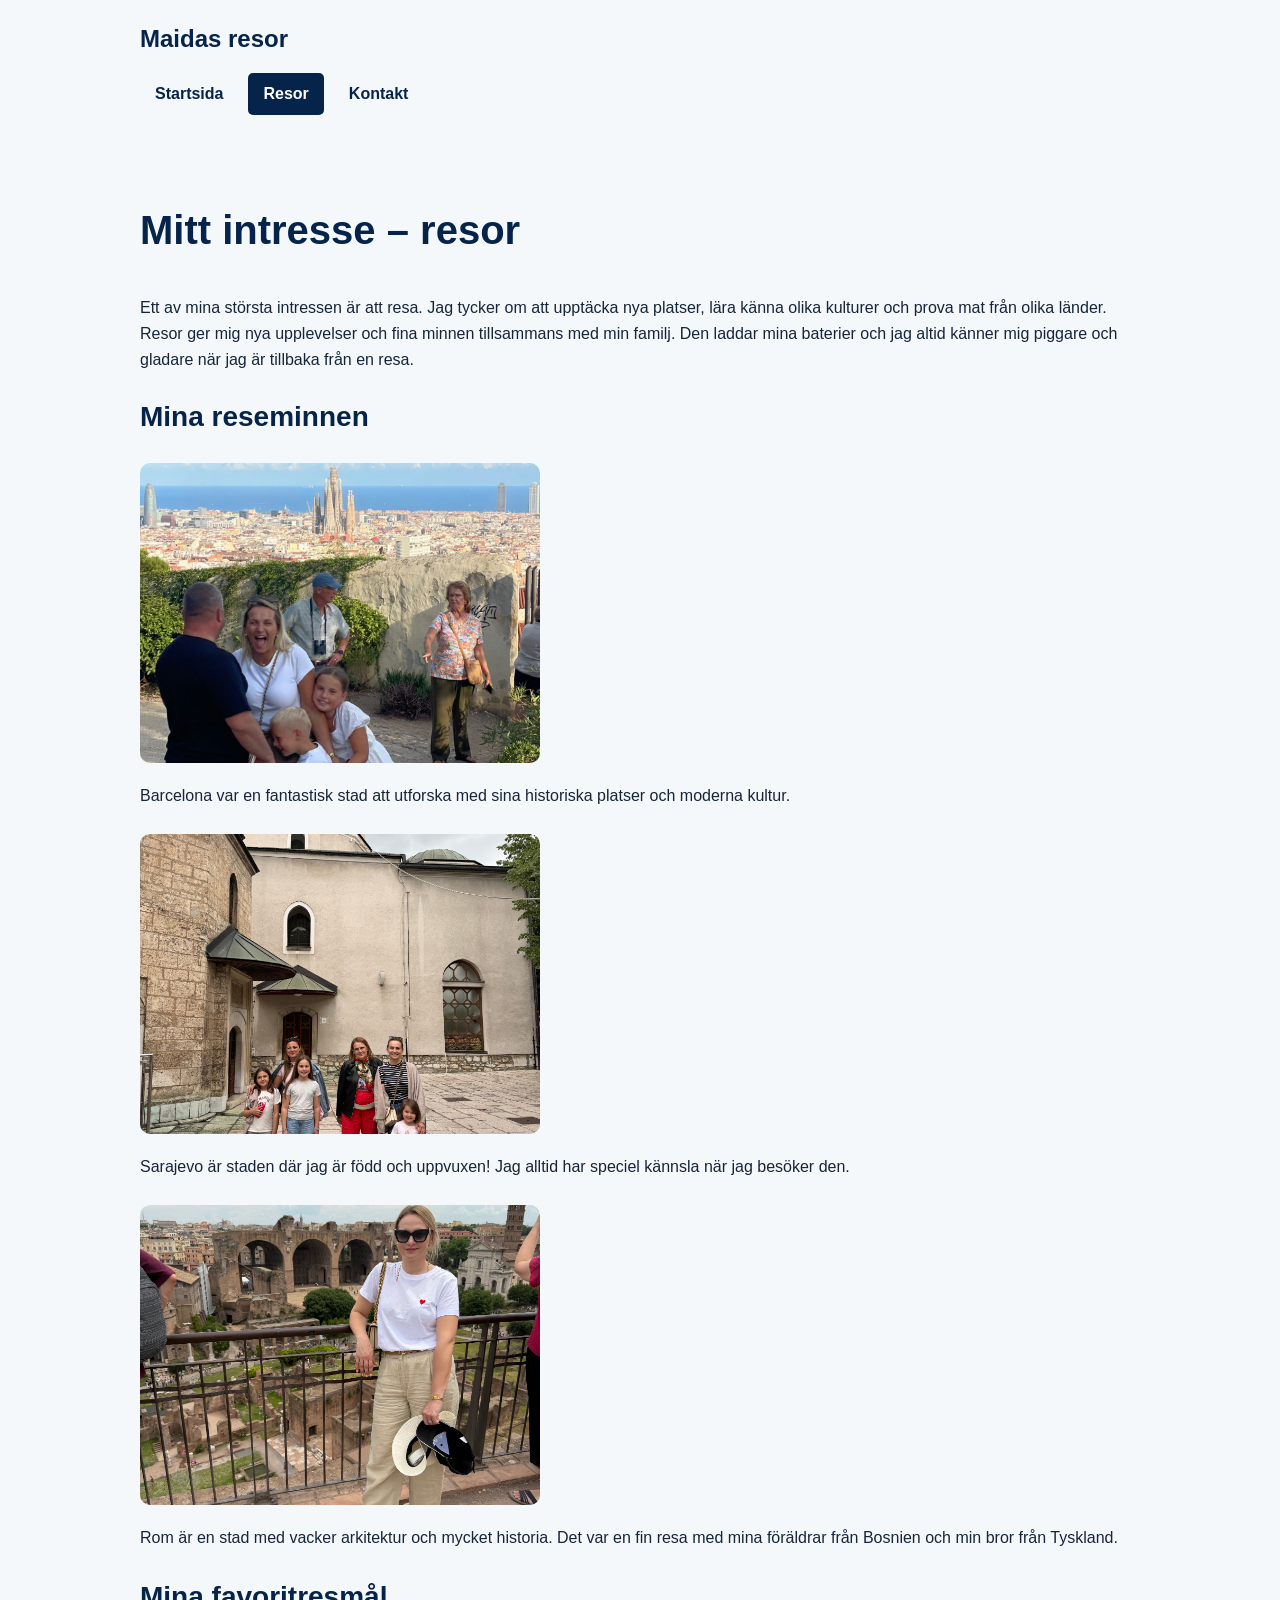
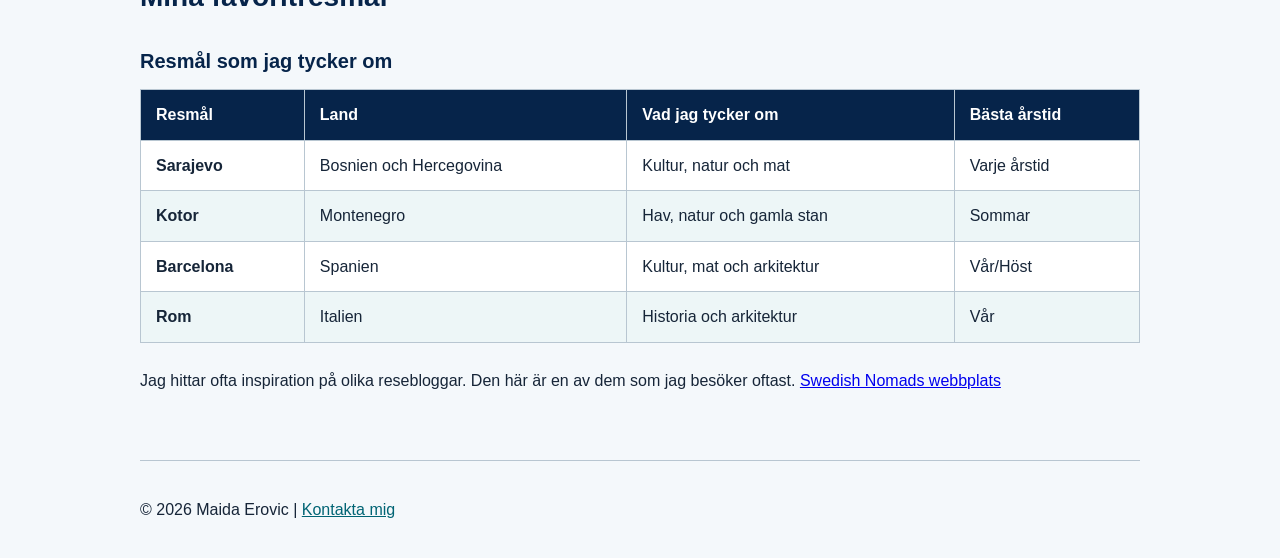
==== hobby.html @ 4902bda5 "Initial commit Laboration 1" ====
<!DOCTYPE html>
<html lang="sv">

<head>
    <meta charset="UTF-8">
    <meta name="viewport" content="width=device-width, initial-scale=1.0">

    <title>Resor | Maidas resor</title>

    <link rel="stylesheet" href="styles.css">
</head>

<body>
    <header>
        <p class="webbplatsnamn">Maidas resor</p>

        <nav aria-label="Huvudnavigation">
            <ul>
                <li>
                    <a href="index.html">Startsida</a>
                </li>

                <li>
                    <a href="hobby.html" aria-current="page">Resor</a>
                </li>

                <li>
                    <a href="kontakt.html">Kontakt</a>
                </li>
            </ul>
        </nav>
    </header>

    <main>
        <section>
            <h1>Mitt intresse – resor</h1>

            <p>
                Ett av mina största intressen är att resa. Jag tycker om
                att upptäcka nya platser, lära känna olika kulturer och
                prova mat från olika länder. Resor ger mig nya upplevelser
                och fina minnen tillsammans med min familj. Den laddar mina
                baterier och jag altid känner mig piggare och gladare när jag
                är tillbaka från en resa.
            </p>
        </section>

        <section class="bilder">
            <h2>Mina reseminnen</h2>

            <figure>
                <img class="resebild" src="images/barcelona.jpg" alt="Maida under en resa i Barcelona">

                <figcaption>
                    Barcelona var en fantastisk stad att utforska med sina historiska platser och moderna kultur.
                </figcaption>
            </figure>

            <figure>
                <img class="resebild" src="images/sarajevo.jpg" alt="Gazi Husrev-begs moské i Sarajevo">

                <figcaption>
                    Sarajevo är staden där jag är född och uppvuxen! Jag alltid har speciel kännsla när jag besöker den.
                </figcaption>
            </figure>

            <figure>
                <img class="resebild" src="images/rom.jpg" alt="Historiska byggnader i Rom">

                <figcaption>
                    Rom är en stad med vacker arkitektur och mycket historia.
                    Det var en fin resa med mina föräldrar från Bosnien och min bror från Tyskland.
                </figcaption>
            </figure>
        </section>

        <section class="innehallskort">
            <h2>Mina favoritresmål</h2>
            <div class="tabellbehallare">
                <table>
                    <caption>
                        Resmål som jag tycker om
                    </caption>

                    <thead>
                        <tr>
                            <th scope="col">Resmål</th>
                            <th scope="col">Land</th>
                            <th scope="col">Vad jag tycker om</th>
                            <th scope="col">Bästa årstid</th>
                        </tr>
                    </thead>

                    <tbody>
                        <tr>
                            <th scope="row">Sarajevo</th>
                            <td>Bosnien och Hercegovina</td>
                            <td>Kultur, natur och mat</td>
                            <td>Varje årstid</td>
                        </tr>
                        <tr>
                            <th scope="row">Kotor</th>
                            <td>Montenegro</td>
                            <td>Hav, natur och gamla stan</td>
                            <td>Sommar</td>
                        </tr>
                        <tr>
                            <th scope="row">Barcelona</th>
                            <td>Spanien</td>
                            <td>Kultur, mat och arkitektur</td>
                            <td>Vår/Höst</td>
                        </tr>
                        <tr>
                            <th scope="row">Rom</th>
                            <td>Italien</td>
                            <td>Historia och arkitektur</td>
                            <td>Vår</td>
                        </tr>
                    </tbody>
                </table>
            </div>

            <p>
                Jag hittar ofta inspiration på olika resebloggar.
                Den här är en av dem som jag besöker oftast.
                <a href="https://www.swedishnomad.com/" target="_blank" rel="noopener">
                    Swedish Nomads webbplats
                </a>
            </p>
        </section>
    </main>

    <footer>
        <p>
            &copy; 2026 Maida Erovic |
            <a href="kontakt.html">Kontakta mig</a>
        </p>
    </footer>
</body>

</html>
---- styles.css ----
body {
    margin: 0;
    background-color: #f4f8fb;
    color: #162538;
    font-family: Arial, Helvetica, sans-serif;
    font-size: 16px;
    line-height: 1.6;
}

header,
main,
footer {
    width: 90%;
    max-width: 1000px;
    margin: 0 auto;
}

header {
    padding: 20px 0;
}

.webbplatsnamn {
    margin: 0 0 15px;
    color: #06244a;
    font-size: 24px;
    font-weight: bold;
}

nav ul {
    display: flex;
    gap: 10px;
    margin: 0;
    padding: 0;
    list-style: none;
}

nav a {
    display: inline-block;
    padding: 8px 15px;
    border-radius: 5px;
    color: #06244a;
    font-weight: bold;
    text-decoration: none;
}

nav a:hover,
nav a[aria-current="page"] {
    background-color: #06244a;
    color: white;
}

main {
    padding: 30px 0 50px;
}

h1,
h2 {
    color: #06244a;
}

h1 {
    font-size: 40px;
}

h2 {
    font-size: 28px;
}

.formularkort {
    max-width: 650px;
    margin-top: 30px;
    padding: 25px;
    border: 1px solid #b8c6d1;
    border-radius: 10px;
    background-color: white;
}

.falt {
    display: grid;
    gap: 5px;
    margin-bottom: 20px;
}

label {
    font-weight: bold;
}

input[type="text"],
input[type="email"],
textarea {
    width: 100%;
    padding: 10px;
    border: 1px solid #71859a;
    border-radius: 5px;
    font-family: Arial, Helvetica, sans-serif;
    font-size: 16px;
}

textarea {
    min-height: 120px;
    resize: vertical;
}

.kryssruta {
    display: flex;
    align-items: center;
    gap: 10px;
    margin-bottom: 20px;
}

button {
    padding: 10px 25px;
    border: none;
    border-radius: 5px;
    background-color: #06244a;
    color: white;
    font-size: 16px;
    font-weight: bold;
    cursor: pointer;
}

button:hover {
    background-color: #087f8c;
}

footer {
    padding: 20px 0;
    border-top: 1px solid #b8c6d1;
}

footer a {
    color: #006474;
}

.resebild {
    display: block;
    width: 400px;
    max-width: 100%;
    height: 300px;
    margin: 20px auto;
    border-radius: 10px;
    object-fit: cover;
}

.bilder figure {
    margin: 0 0 25px;
}

.bilder .resebild {
    margin: 20px 0;
}

.tabellbehallare {
    width: 100%;
    margin: 25px 0;
    overflow-x: auto;
}

table {
    width: 100%;
    border-collapse: collapse;
    background-color: white;
}

caption {
    margin-bottom: 12px;
    color: #06244a;
    font-size: 20px;
    font-weight: bold;
    text-align: left;
}

th,
td {
    padding: 12px 15px;
    border: 1px solid #b8c6d1;
    text-align: left;
    vertical-align: top;
}

thead {
    background-color: #06244a;
    color: white;
}

tbody tr:nth-child(even) {
    background-color: #edf6f7;
}
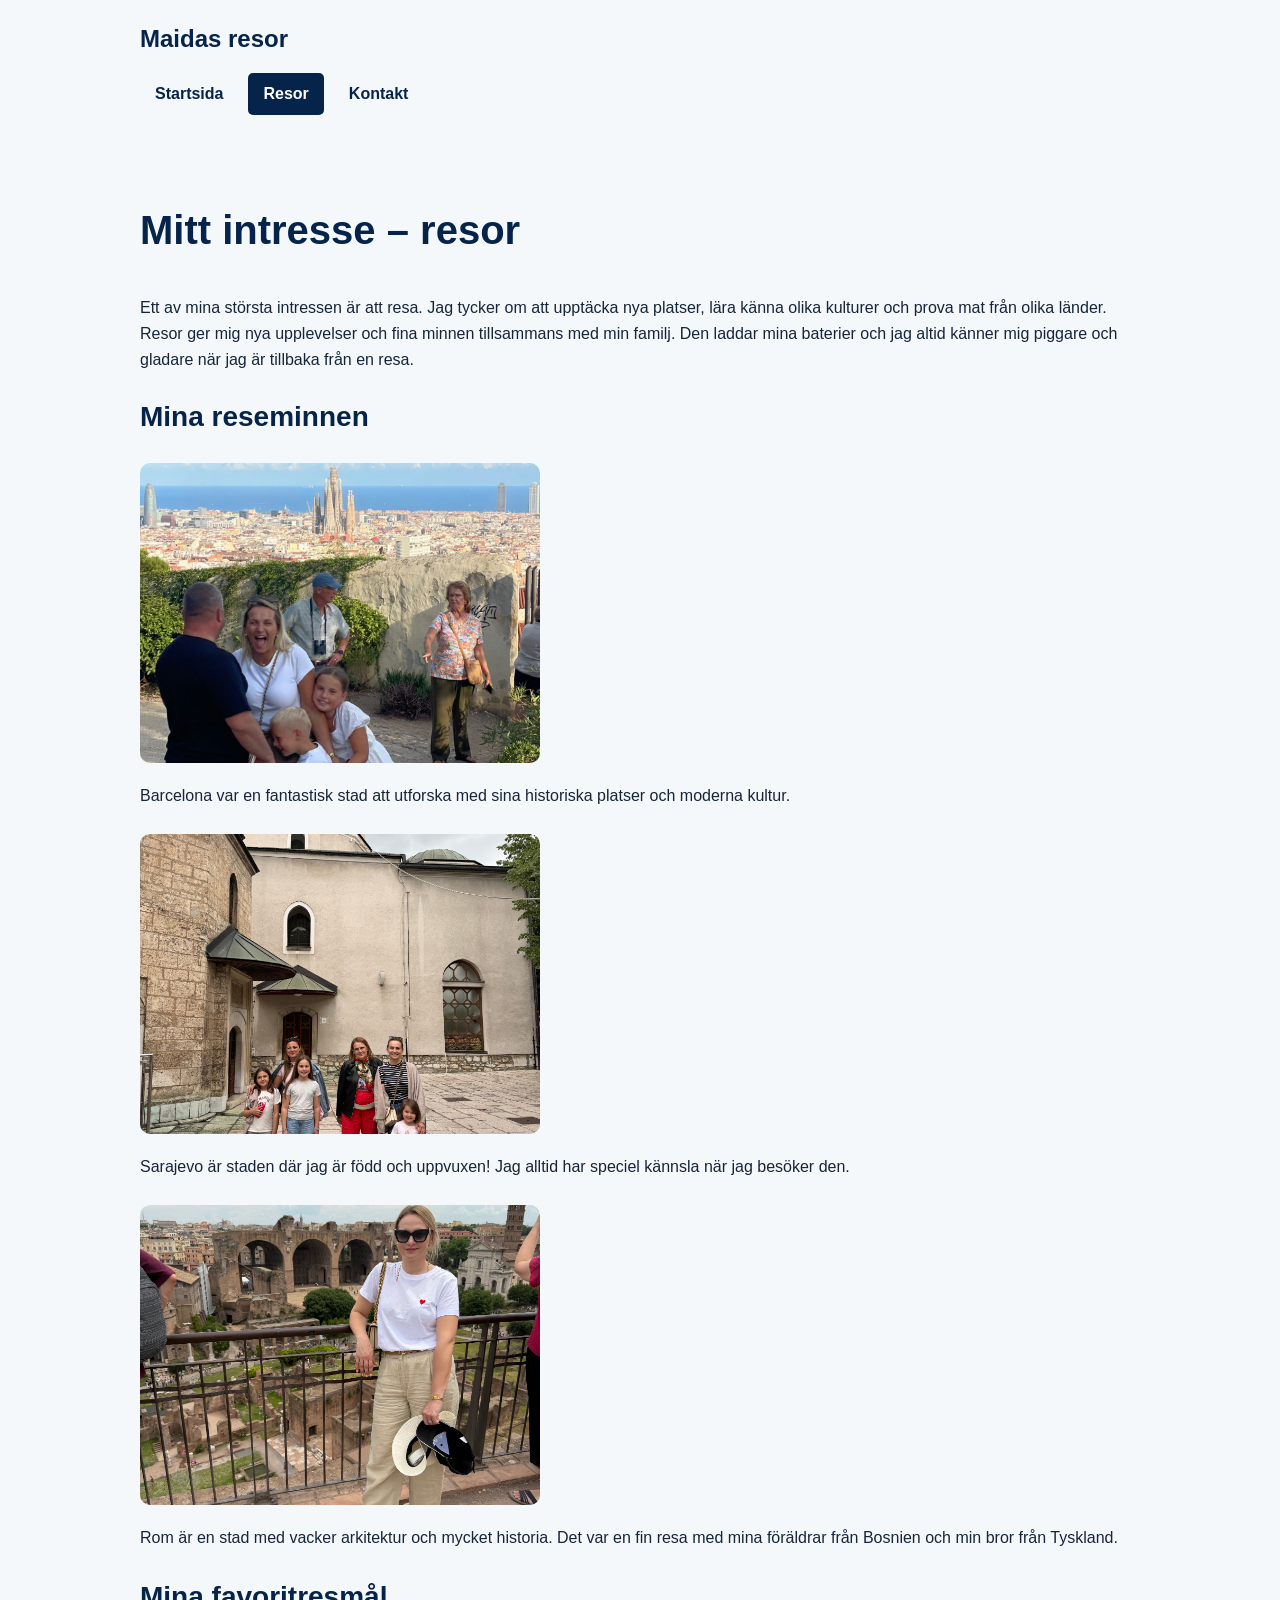
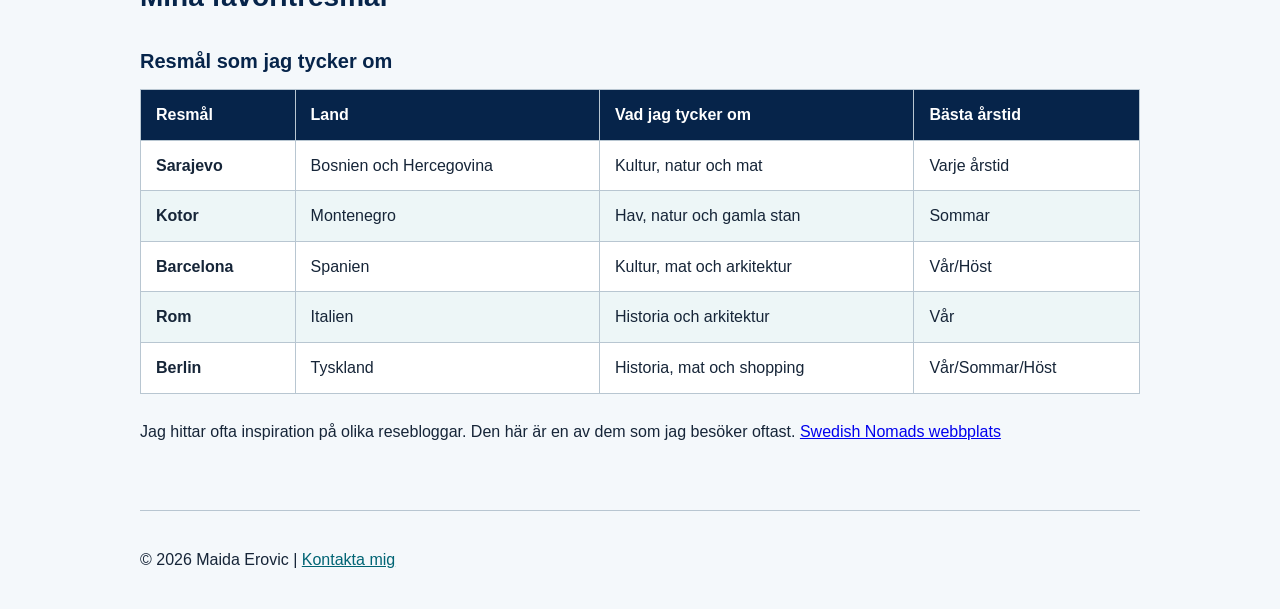
==== commit 8f5d4528: "Add new city to the tabel" ====
--- a/hobby.html
+++ b/hobby.html
@@ -116,6 +116,12 @@
                             <td>Historia och arkitektur</td>
                             <td>Vår</td>
                         </tr>
+                        <tr>
+                            <th scope="row">Berlin</th>
+                            <td>Tyskland</td>
+                            <td>Historia, mat och shopping</td>
+                            <td>Vår/Sommar/Höst</td>
+                        </tr>
                     </tbody>
                 </table>
             </div>
